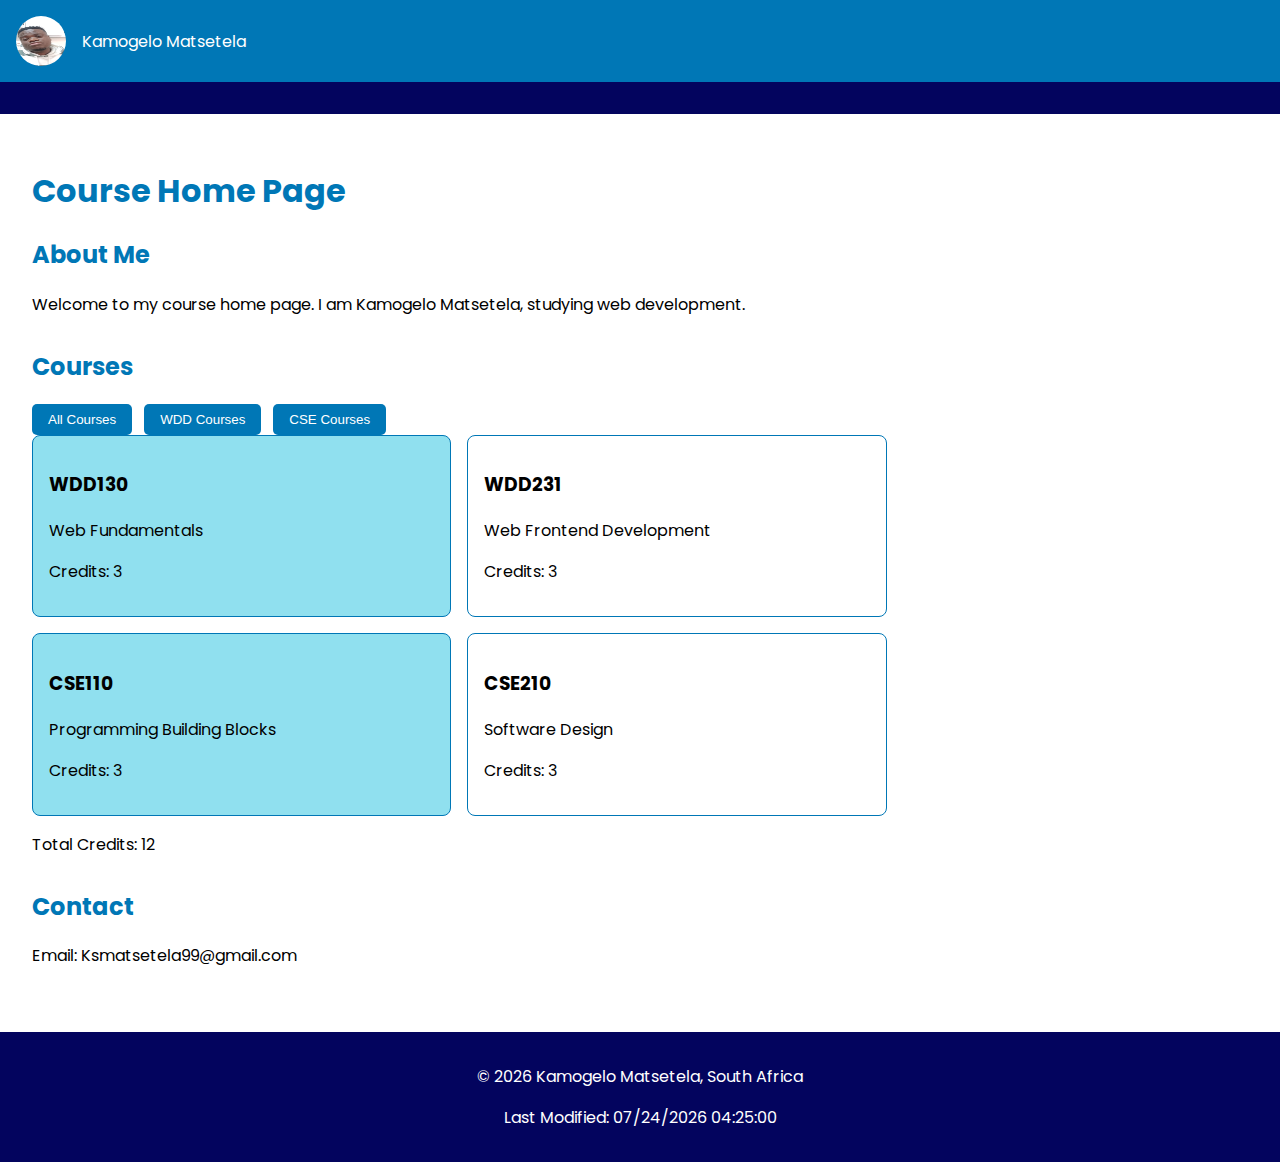
==== index.html @ c467e854 "Add files via upload" ====
<!DOCTYPE html>
<html lang="en">

<head>
    <meta charset="UTF-8">
    <meta name="viewport" content="width=device-width, initial-scale=1.0">
    <meta name="description" content="Course Home Page for WDD231">
    <meta name="author" content="Kamogelo Matsetela">
    <title>Course Home Page</title>
    <link rel="stylesheet" href="styles/styles.css">
    <script src="scripts/navigation.js" defer></script>
    <script src="scripts/date.js" defer></script>
    <script src="scripts/course.js" defer></script>
</head>

<body>
    <header>
        <img src="images/profile.jpg" alt="Profile Picture" class="profile-pic">
        <span>Kamogelo Matsetela</span>
    </header>

    <nav>
        <button id="menu-button" aria-label="Toggle menu">☰</button>
        <ul id="nav-menu" class="hidden">
            <li><a href="#">Home</a></li>
            <li><a href="#">Chamber</a></li>
            <li><a href="https://github.com/shaunte99" target="_blank">GitHub Profile</a></li>
            <li><a href="https://linkedin.com" target="_blank">LinkedIn</a></li>
        </ul>
    </nav>

    <main>
        <h1>Course Home Page</h1>

        <section>
            <h2>About Me</h2>
            <p>Welcome to my course home page. I am Kamogelo Matsetela, studying web development.</p>
        </section>

        <section id="course-section">
            <h2>Courses</h2>
            <div class="filter-buttons">
                <button onclick="filterCourses('all')">All Courses</button>
                <button onclick="filterCourses('WDD')">WDD Courses</button>
                <button onclick="filterCourses('CSE')">CSE Courses</button>
            </div>
            <div id="courses-container"></div>
            <p>Total Credits: <span id="total-credits">0</span></p>
        </section>

        <section>
            <h2>Contact</h2>
            <p>Email: Ksmatsetela99@gmail.com</p>
        </section>
    </main>

    <footer>
        <p>&copy; <span id="year"></span> Kamogelo Matsetela, South Africa</p>
        <p id="lastModified"></p>
    </footer>
</body>

</html>
---- styles/styles.css ----
/* Google Font */
@import url('https://fonts.googleapis.com/css2?family=Poppins:wght@300;400;700&display=swap');

body {
    font-family: 'Poppins', sans-serif;
    margin: 0;
    padding: 0;
    box-sizing: border-box;
}

header {
    display: flex;
    align-items: center;
    background-color: #0077b6;
    color: white;
    padding: 1rem;
}

header img {
    width: 50px;
    height: 50px;
    border-radius: 50%;
    margin-right: 1rem;
}

nav {
    background-color: #03045e;
    padding: 1rem;
}

nav ul {
    list-style-type: none;
    padding: 0;
    display: flex;
    gap: 1rem;
}

nav a {
    color: white;
    text-decoration: none;
    font-weight: bold;
}

#menu-button {
    display: none;
}

nav ul.hidden {
    display: none;
}

h1, h2 {
    color: #0077b6;
}

main {
    padding: 2rem;
}

section {
    margin-bottom: 2rem;
}

#courses-container {
    display: flex;
    flex-wrap: wrap;
    gap: 1rem;
}

.course-card {
    border: 1px solid #0077b6;
    padding: 1rem;
    border-radius: 8px;
    width: calc(33% - 1rem);
}

.completed {
    background-color: #90e0ef;
}

.filter-buttons button {
    margin-right: 0.5rem;
    padding: 0.5rem 1rem;
    background-color: #0077b6;
    color: white;
    border: none;
    border-radius: 5px;
    cursor: pointer;
}

footer {
    background-color: #03045e;
    color: white;
    text-align: center;
    padding: 1rem;
}

/* Responsive Design */
@media (max-width: 768px) {
    #menu-button {
        display: block;
        background-color: #0077b6;
        color: white;
        border: none;
        font-size: 1.5rem;
    }

    nav ul {
        flex-direction: column;
    }

    nav ul.hidden {
        display: none;
    }

    #courses-container {
        flex-direction: column;
    }

    .course-card {
        width: 100%;
    }
}
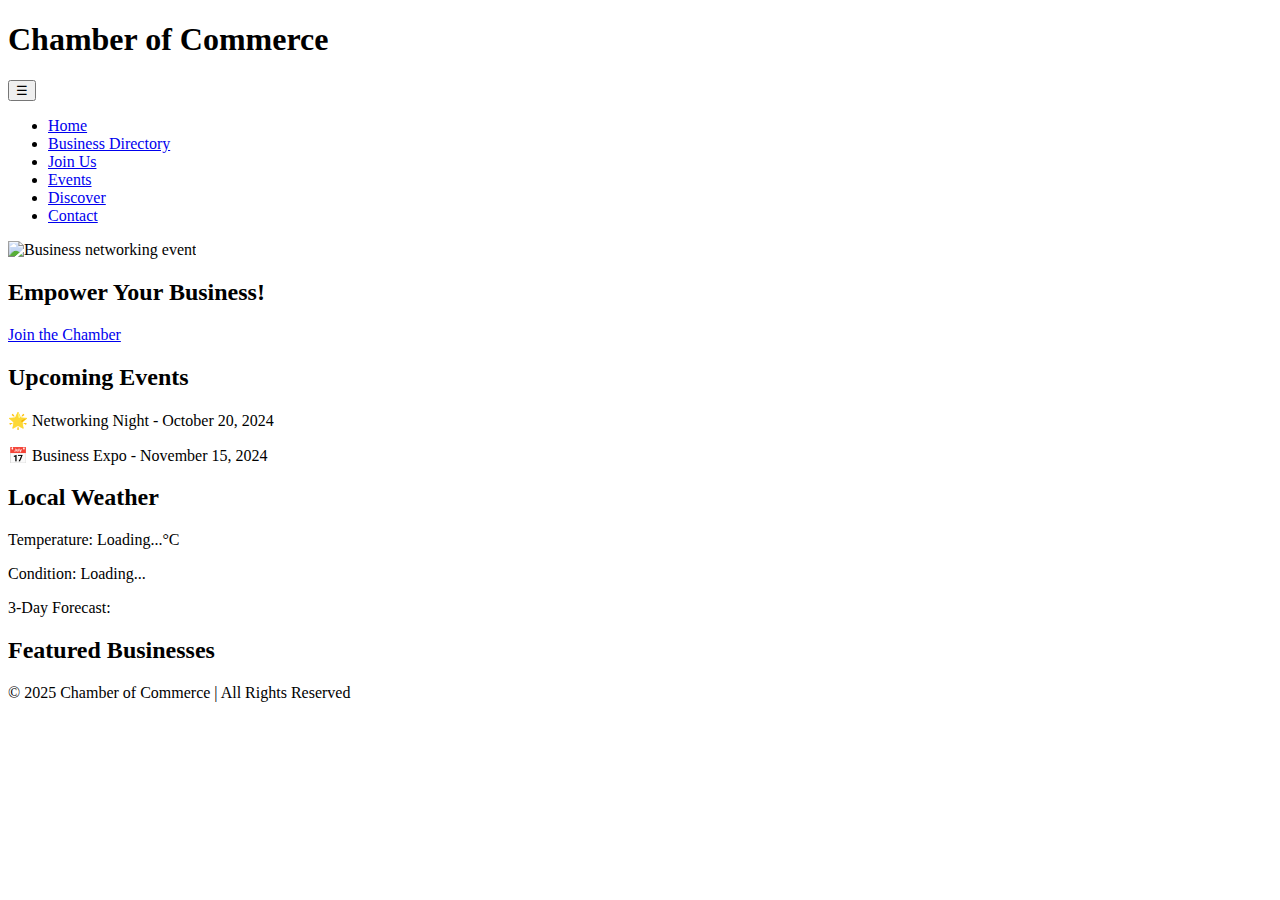
==== commit b209a39f: "Add files via upload" ====
--- a/index.html
+++ b/index.html
@@ -1,63 +1,67 @@
 <!DOCTYPE html>
 <html lang="en">
-
 <head>
     <meta charset="UTF-8">
     <meta name="viewport" content="width=device-width, initial-scale=1.0">
-    <meta name="description" content="Course Home Page for WDD231">
-    <meta name="author" content="Kamogelo Matsetela">
-    <title>Course Home Page</title>
-    <link rel="stylesheet" href="styles/styles.css">
-    <script src="scripts/navigation.js" defer></script>
-    <script src="scripts/date.js" defer></script>
-    <script src="scripts/course.js" defer></script>
+    <title>Chamber of Commerce</title>
+    <meta name="description" content="Official website of the Chamber of Commerce. Grow your business with networking opportunities and community events.">
+    <meta name="keywords" content="business, networking, commerce, community">
+    <meta name="author" content="Your Name">
+    <link rel="stylesheet" href="styles/home.css">
+    <script defer src="scripts/weather.js"></script>
+    <script defer src="scripts/spotlights.js"></script>
 </head>
-
 <body>
+    <!-- HEADER & NAVIGATION -->
     <header>
-        <img src="images/profile.jpg" alt="Profile Picture" class="profile-pic">
-        <span>Kamogelo Matsetela</span>
+        <h1>Chamber of Commerce</h1>
+        <nav>
+            <button class="hamburger" aria-label="Toggle Menu">☰</button>
+            <ul class="nav-links">
+                <li><a href="index.html" class="nav-link">Home</a></li>
+                <li><a href="directory.html" class="nav-link">Business Directory</a></li>
+                <li><a href="join.html" class="nav-link">Join Us</a></li>
+                <li><a href="events.html" class="nav-link">Events</a></li>
+                <li><a href="discover.html" class="nav-link">Discover</a></li>
+                <li><a href="contact.html" class="nav-link">Contact</a></li>
+            </ul>
+        </nav>
     </header>
 
-    <nav>
-        <button id="menu-button" aria-label="Toggle menu">☰</button>
-        <ul id="nav-menu" class="hidden">
-            <li><a href="#">Home</a></li>
-            <li><a href="#">Chamber</a></li>
-            <li><a href="https://github.com/shaunte99" target="_blank">GitHub Profile</a></li>
-            <li><a href="https://linkedin.com" target="_blank">LinkedIn</a></li>
-        </ul>
-    </nav>
+    <!-- HERO SECTION -->
+    <section class="hero">
+        <img src="images/hero.webp" alt="Business networking event">
+        <div class="hero-text">
+            <h2>Empower Your Business!</h2>
+            <a href="join.html" class="cta-button">Join the Chamber</a>
+        </div>
+    </section>
 
-    <main>
-        <h1>Course Home Page</h1>
+    <!-- CURRENT EVENTS SECTION -->
+    <section id="events">
+        <h2>Upcoming Events</h2>
+        <p>🌟 Networking Night - October 20, 2024</p>
+        <p>📅 Business Expo - November 15, 2024</p>
+    </section>
 
-        <section>
-            <h2>About Me</h2>
-            <p>Welcome to my course home page. I am Kamogelo Matsetela, studying web development.</p>
-        </section>
+    <!-- WEATHER SECTION -->
+    <section id="weather">
+        <h2>Local Weather</h2>
+        <p>Temperature: <span id="temp">Loading...</span>°C</p>
+        <p>Condition: <span id="condition">Loading...</span></p>
+        <p>3-Day Forecast:</p>
+        <ul id="forecast"></ul>
+    </section>
 
-        <section id="course-section">
-            <h2>Courses</h2>
-            <div class="filter-buttons">
-                <button onclick="filterCourses('all')">All Courses</button>
-                <button onclick="filterCourses('WDD')">WDD Courses</button>
-                <button onclick="filterCourses('CSE')">CSE Courses</button>
-            </div>
-            <div id="courses-container"></div>
-            <p>Total Credits: <span id="total-credits">0</span></p>
-        </section>
+    <!-- COMPANY SPOTLIGHTS -->
+    <section id="spotlights">
+        <h2>Featured Businesses</h2>
+        <div class="spotlight-container"></div>
+    </section>
 
-        <section>
-            <h2>Contact</h2>
-            <p>Email: Ksmatsetela99@gmail.com</p>
-        </section>
-    </main>
-
+    <!-- FOOTER -->
     <footer>
-        <p>&copy; <span id="year"></span> Kamogelo Matsetela, South Africa</p>
-        <p id="lastModified"></p>
+        <p>© 2025 Chamber of Commerce | All Rights Reserved</p>
     </footer>
 </body>
-
 </html>
